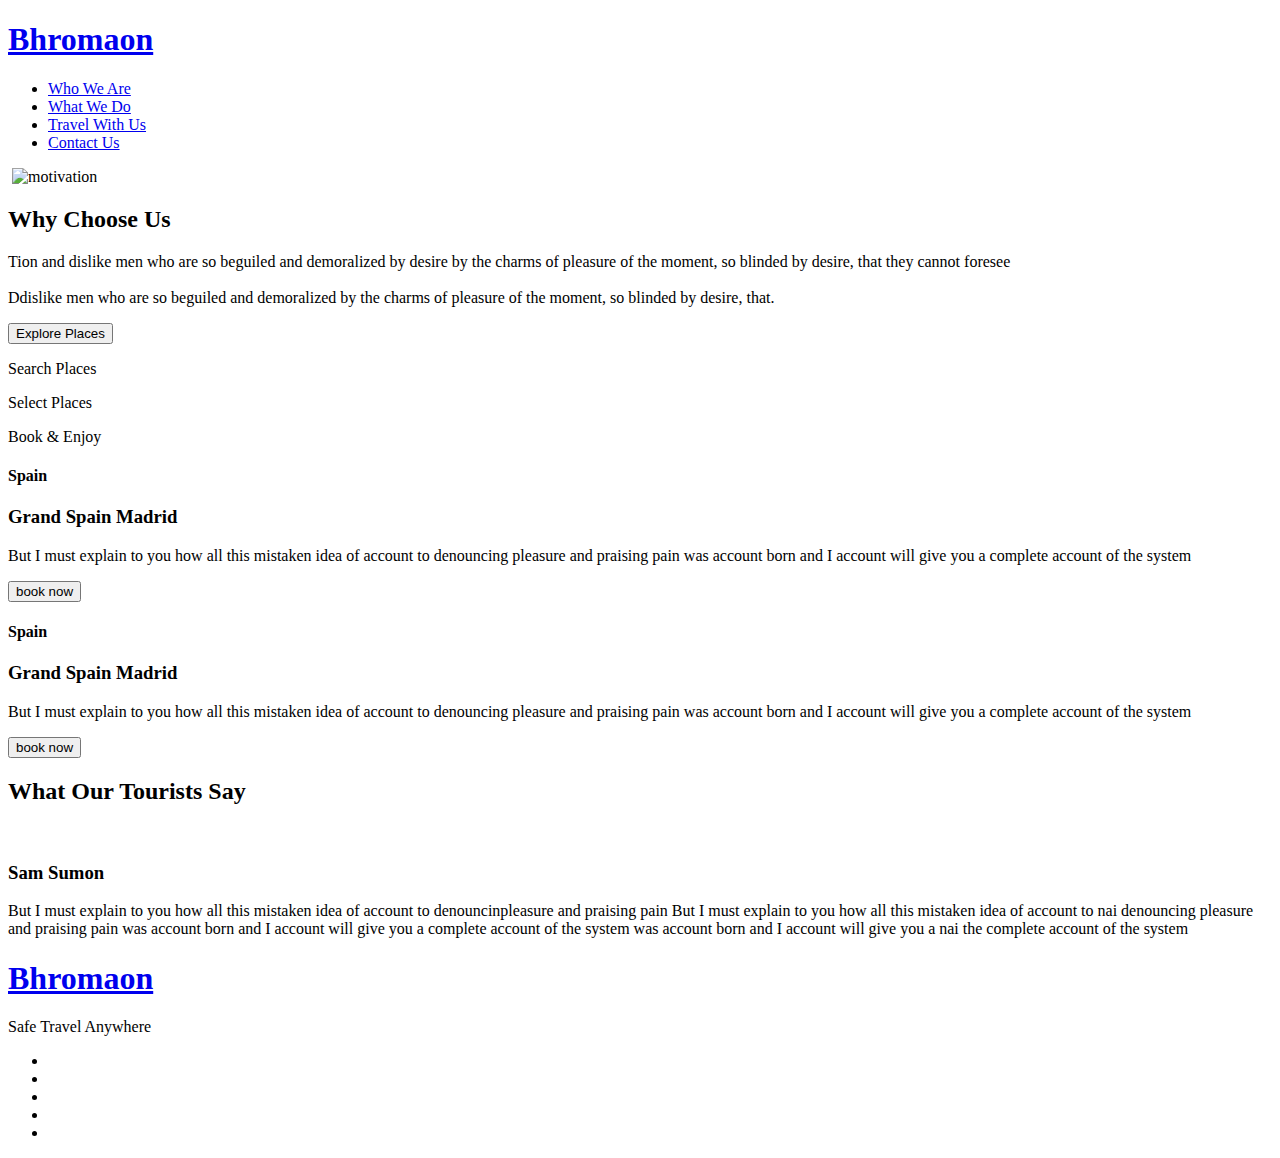
==== page/page-main.html @ d35ee617 "add html pages" ====
<!DOCTYPE html>
<html lang="en">

<head>
	<meta charset="UTF-8">
	<meta http-equiv="X-UA-Compatible" content="IE=edge">
	<meta name="viewport" content="width=device-width, initial-scale=1.0">
	<link rel="stylesheet" href="../css/style.css">
	<link rel="stylesheet" href="../css/fonticon.css">
	<title>bhromaon-main</title>
</head>

<body>
	<main id="scroll-down" class="main">
		<section class="main-header">
			<nav class="mobile-menu">
				<div class="mobile-menu__logo logo">
					<h1 class="logo__title logo__title--size"><a href="#">Bhromaon</a> </h1>
				</div>
				<input type="checkbox" id="checkbox" class="mobile-menu__checkbox" hidden>
				<label for="checkbox" class="mobile-menu__btn">
					<div class="mobile-menu__icon">
						<span></span>
					</div>
				</label>
				<div class="mobile-menu__container">
					<ul class="mobile-menu__list">
						<li class="mobile-menu__item"><a href="#" class="mobile-menu__link">Who We Are</a></li>
						<li class="mobile-menu__item"><a href="#" class="mobile-menu__link">What We Do</a></li>
						<li class="mobile-menu__item"><a href="#" class="mobile-menu__link">Travel With Us</a></li>
						<li class="mobile-menu__item"><a href="#" class="mobile-menu__link">Contact Us</a></li>
					</ul>
				</div>
			</nav>

		</section>
		<section class="motivation">
			<div class="container">
				<div class="motivation__column">
					<div class="motivation__block-img">
						<!-- <div class=" motivation__img motivation__img--flex"> -->
						<picture class=" motivation__picture motivation__picture--flex">
							<img srcset="../assets/images/motivation/motivation-1-258w.png" media="(min-width: 328px)">

							<source srcset="../assets/images/motivation/motivation-1-350w.png" media="(min-width: 768px)">
						</picture>
						<!-- </div> -->
						<picture class=" motivation__picture motivation__picture--flex">
							<img
								srcset="../assets/images/motivation/motivation-2-258w.png 258w, ../assets/images/motivation/motivation-2-350w.png 350w"
								sizes="(min-width: 320px) 258px, (min-width: 768px) 328px"
								src="/assets/images/motivation/motivation-2-258w.png" alt="motivation">
						</picture>
					</div>

					<div class="motivation__content">
						<h2 class="motivation__title">Why Choose Us</h2>
						<p class="motivation__text">
							Tion and dislike men who are so beguiled and demoralized by desire by the charms of pleasure of the
							moment, so blinded by desire, that they cannot foresee
							<br>
							<br>
							Ddislike men who are so beguiled and demoralized by the charms of pleasure of the moment, so
							blinded
							by desire, that.
						</p>
					</div>
					<button class="motivation__btn btn">Explore Places </button>
				</div>
			</div>
		</section>

		<section class="step">
			<form class="step__form" action="#">
				<div class="step__column">
					<div class="step__item">
						<input type="search" id="search-places" hidden>
						<label for="step-search" class="step-search  _icon-search">
							<p class="step-search__text">Search Places</p>
						</label>
					</div>

					<div class="step__item">
						<input type="search" id="select-places" hidden>
						<label for="select-places" class="step__select _icon-check-circle">
							<p class="step-select__text">Select Places</p>
						</label>
					</div>

					<div class="step__item">
						<input type="search" id="enjoy" hidden>
						<label for="enjoy" class="step__enjoy _icon-thumbs-up">
							<p class="step-enjoy__text">Book & Enjoy</p>
						</label>
					</div>
				</div>
			</form>
		</section>

		<section class="book-now">
			<div class="book-now__box box box--bg1">
				<div class="container">
					<div class="box-card">
						<h4 class="box-card__subtitle">Spain</h4>
						<h3 class="box-card__title">Grand Spain Madrid</h3>
						<p class="box-card__text">But I must explain to you how all this mistaken idea of account to
							denouncing pleasure and praising pain was account born and I account will give you a complete
							account of the system</p>
						<button class="box-card__btn btn">book now</button>
					</div>
				</div>
			</div>
			<div class="book-now__box box box--bg2">
				<div class="container">
					<div class="box-card">
						<h4 class="box-card__subtitle">Spain</h4>
						<h3 class="box-card__title">Grand Spain Madrid</h3>
						<p class="box-card__text">But I must explain to you how all this mistaken idea of account to
							denouncing pleasure and praising pain was account born and I account will give you a complete
							account of the system</p>
						<button class="box-card__btn btn">book now</button>
					</div>
				</div>
			</div>

		</section>

		<section class="rewiew">
			<div class="container">
				<div class="rewiew__column">
					<h2 class="rewiew__title">What Our Tourists Say</h2>
					<div class="rewiew__picture">
						<img src="../assets/images/Review-Photo.png" alt="">
					</div>
					<div class="wrapper">
						<div class="rewiew__content">
							<h3 class="rewiew__name">Sam Sumon</h3>
							<p class="_icon-quote-left rewiew__text">
								But I must explain to you how all this mistaken idea of account to denouncinpleasure and
								praising
								pain
								But I must explain to you how all this mistaken idea of account to nai denouncing pleasure and
								praising
								pain was account born and I account will give you a complete account of the system was account
								born
								and I
								account will give you a nai the complete account of the system
							</p>
						</div>
					</div>
				</div>
			</div>
		</section>
	</main>

	<footer class="footer">
		<div class="footer__column">
			<div class="footer__logo logo">
				<h1 class="logo__title--size"><a href="#">Bhromaon</a> </h1>
				<p class="footer__slogan">Safe Travel Anywhere</p>
			</div>
			<div class="footer__social social">
				<ul class="social__list">
					<li class="social__item">
						<a class="_icon-facebook-f" href=""></a>
					</li>
					<li class="social__item">
						<a class="_icon-twitter" href=""></a>
					</li>
					<li class="social__item">
						<a class="_icon-linkedin" href=""></a>
					</li>
					<li class="social__item">
						<a class="_icon-youtube" href=""></a>
					</li>
					<li class="social__item">
						<a class="_icon-pinterest" href=""></a>
					</li>
				</ul>
			</div>
		</div>
	</footer>

</body>

</html>
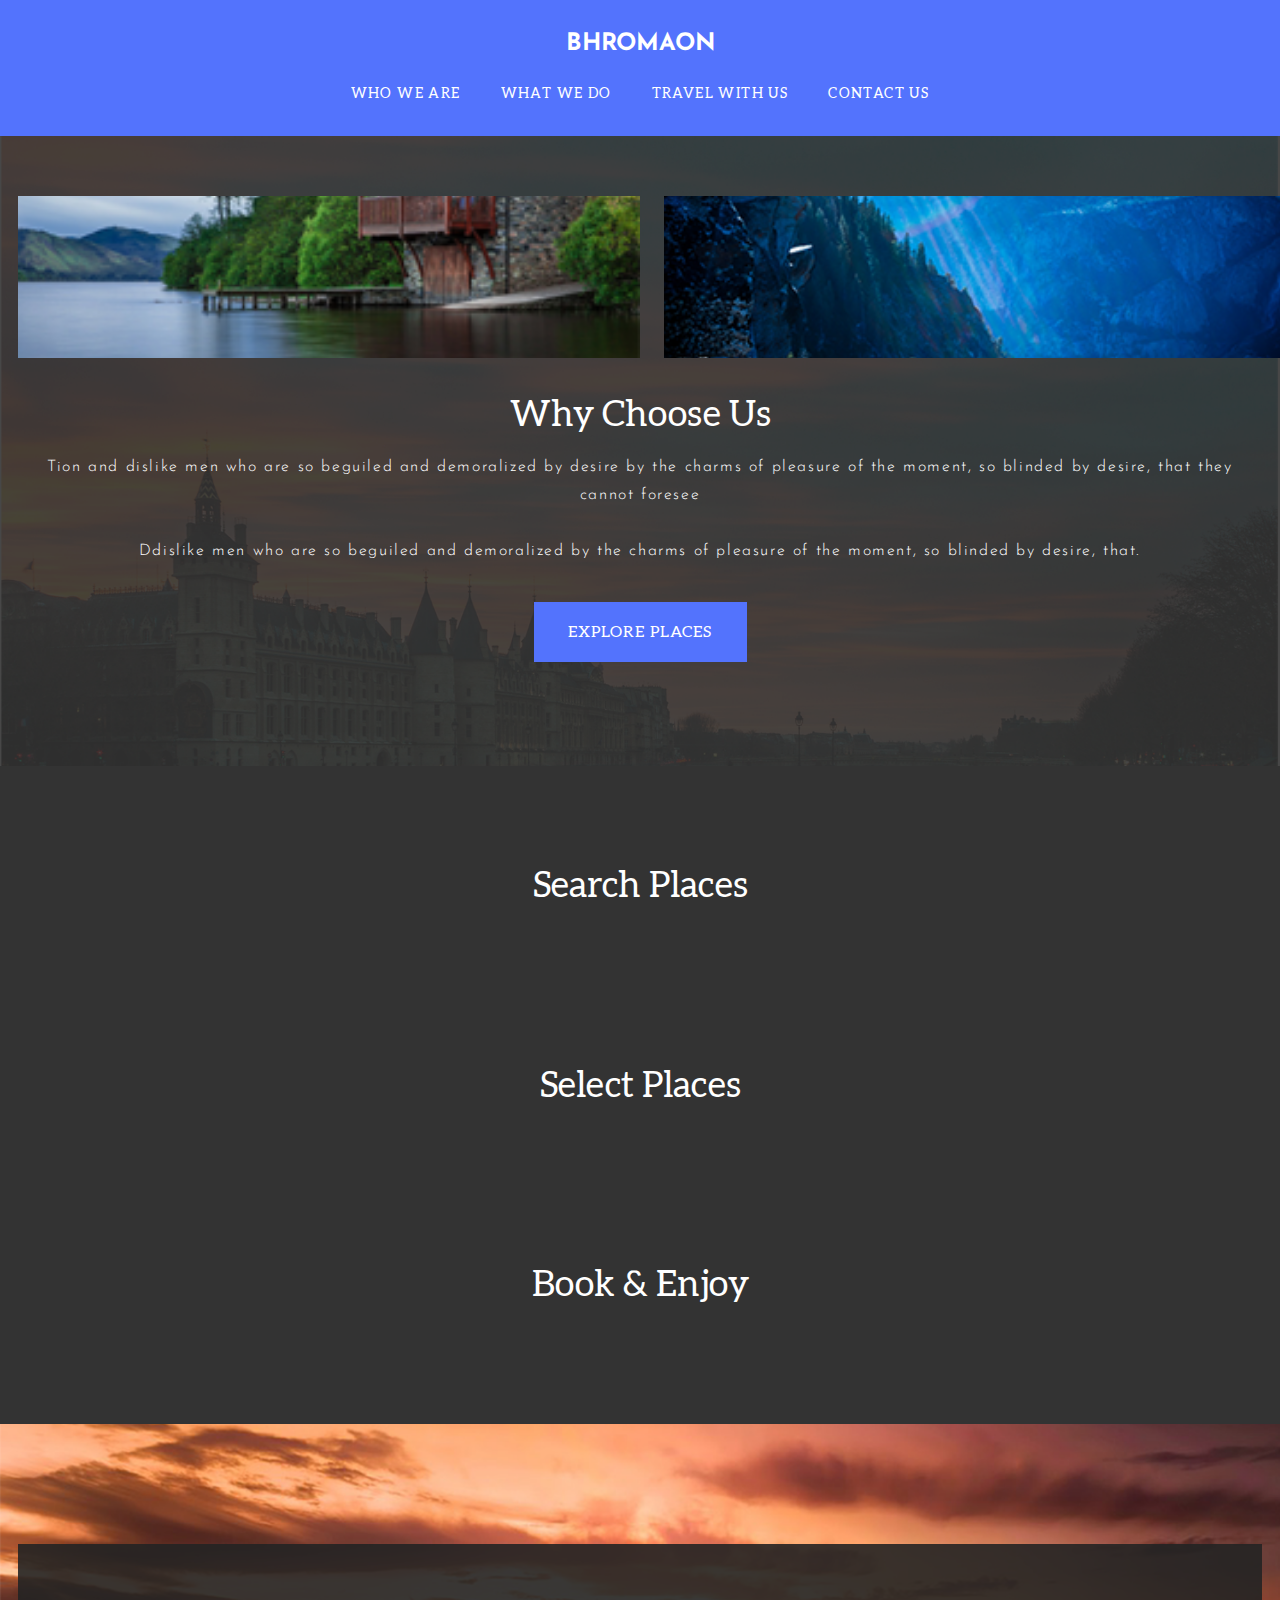
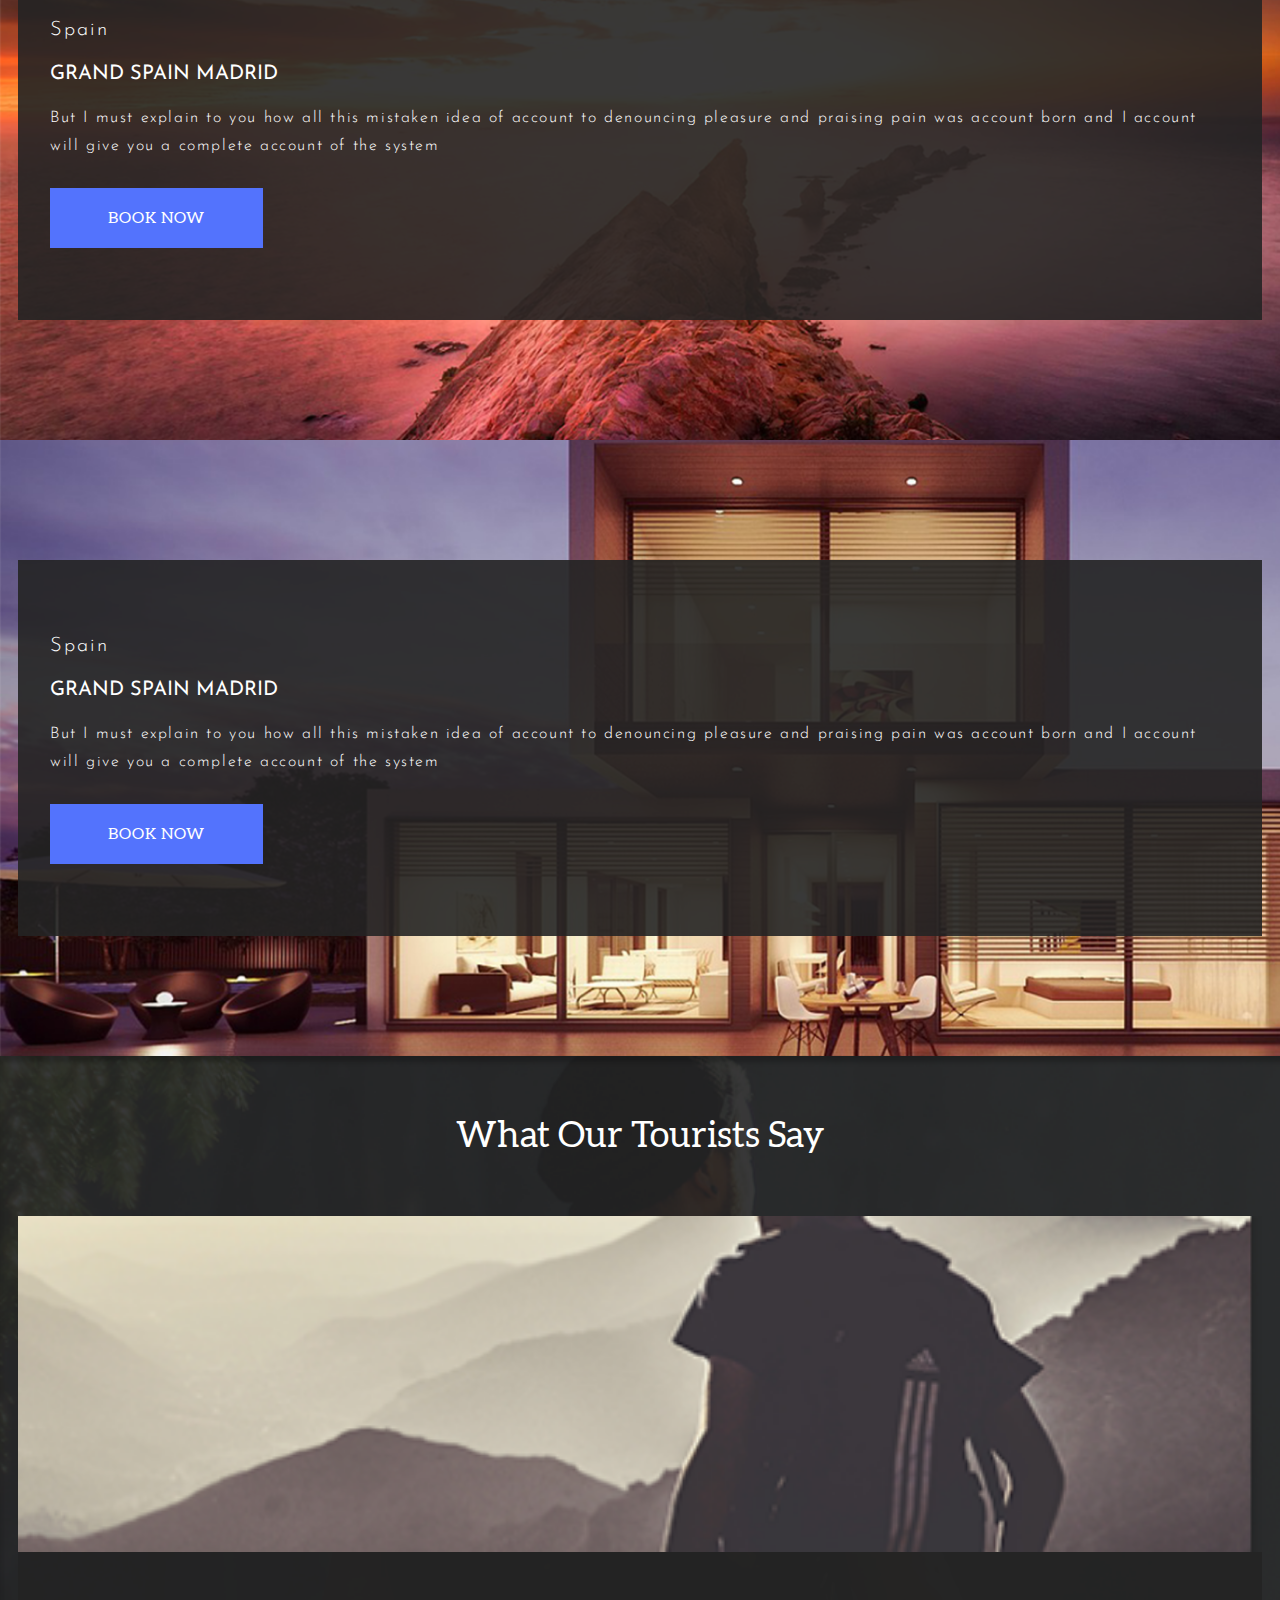
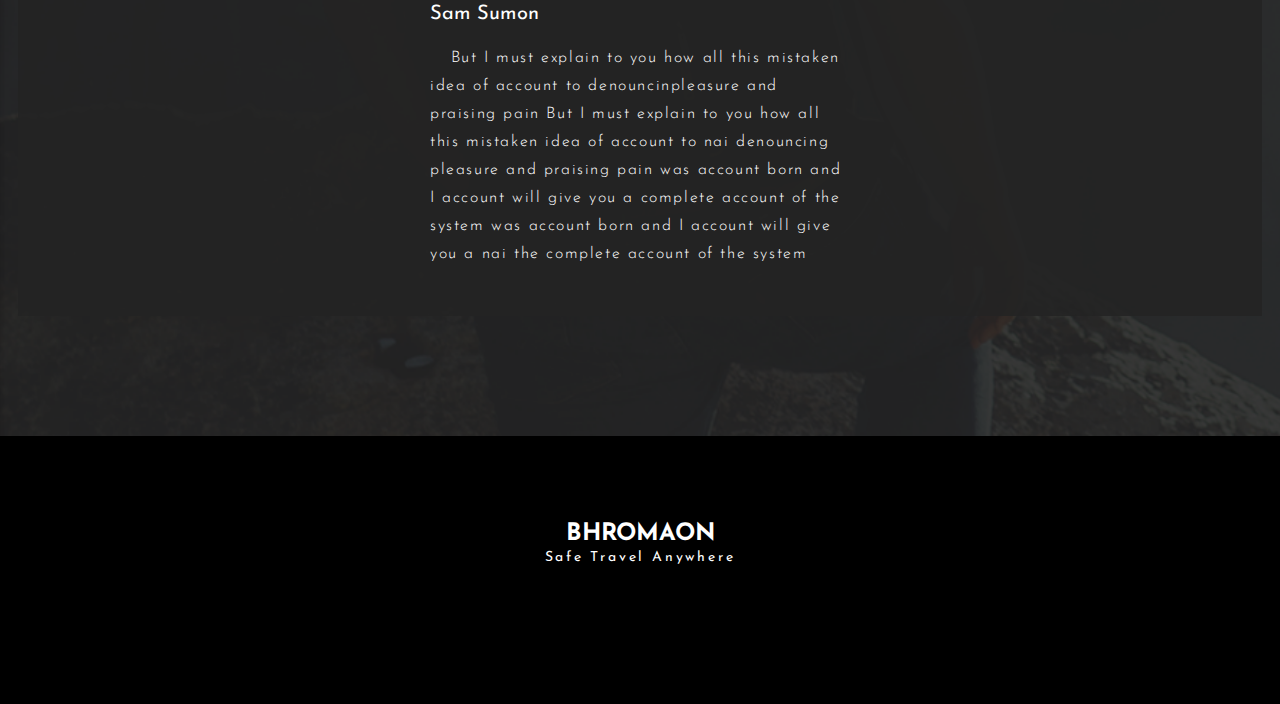
==== commit cdfad113: "add url f-f icons" ====
--- a/page/page-main.html
+++ b/page/page-main.html
@@ -162,19 +162,19 @@
 			<div class="footer__social social">
 				<ul class="social__list">
 					<li class="social__item">
-						<a class="_icon-facebook-f" href=""></a>
+						<a class="_icon-facebook-f" href="#"></a>
 					</li>
 					<li class="social__item">
-						<a class="_icon-twitter" href=""></a>
+						<a class="_icon-twitter" href="#"></a>
 					</li>
 					<li class="social__item">
-						<a class="_icon-linkedin" href=""></a>
+						<a class="_icon-linkedin" href="#"></a>
 					</li>
 					<li class="social__item">
-						<a class="_icon-youtube" href=""></a>
+						<a class="_icon-youtube" href="#"></a>
 					</li>
 					<li class="social__item">
-						<a class="_icon-pinterest" href=""></a>
+						<a class="_icon-pinterest" href="#"></a>
 					</li>
 				</ul>
 			</div>
--- a/css/style.css
+++ b/css/style.css
@@ -0,0 +1,631 @@
+@font-face {
+  font-family: "Aleo-Regular";
+  src: url(../assets/fonts/AnyConv.com__Aleo-Regular.woff);
+}
+@font-face {
+  font-family: "JosefinSans-Bold";
+  src: url(../assets/fonts/AnyConv.com__JosefinSans-Bold.woff);
+}
+@font-face {
+  font-family: "JosefinSans-Light";
+  src: url(../assets/fonts/AnyConv.com__JosefinSans-Light.woff);
+}
+@font-face {
+  font-family: "JosefinSans-Regular";
+  src: url(../assets/fonts/AnyConv.com__JosefinSans-Regular.woff);
+}
+@font-face {
+  font-family: "icons";
+  src: url(../assets/fonts/);
+}
+/*Reset*/
+* {
+  padding: 0;
+  margin: 0;
+}
+
+*,
+*:before,
+*:after {
+  box-sizing: border-box;
+}
+
+:focus,
+:active {
+  outline: none;
+}
+
+a:focus,
+a:active {
+  outline: none;
+}
+
+html,
+body {
+  height: 100%;
+  width: 100%;
+  font-size: 100%;
+  line-height: 1;
+  font-size: 16px;
+  -ms-text-size-adjust: 100%;
+  -moz-text-size-adjust: 100%;
+  -webkit-text-size-adjust: 100%;
+}
+
+input,
+button,
+textarea {
+  font-family: inherit;
+}
+
+input::-ms-clear {
+  display: none;
+}
+
+button {
+  cursor: pointer;
+}
+
+button::-moz-focus-inner {
+  padding: 0;
+  border: 0;
+}
+
+a,
+a:visited {
+  text-decoration: none;
+}
+
+a:hover {
+  text-decoration: none;
+}
+
+ul li {
+  list-style: none;
+}
+
+img {
+  vertical-align: top;
+}
+
+h1,
+h2,
+h3,
+h4,
+h5,
+h6 {
+  font-size: inherit;
+  font-weight: inherit;
+}
+
+/*--------------------*/
+:root {
+  --color-accent-light: #7c96fb;
+  --color-accent: #5373FD;
+  --color-accent-darker: #486BFE;
+  --color-white: #FFFFFF;
+  --color-black:#000000 ;
+  --color-dark-grey: #333333;
+  --color-text-grey: #999999;
+  --color-red: #FF6363;
+  --color-blue: #00A2FF;
+  --font-ar: "Aleo-Regular", sans-serif;
+  --font-jb: "JosefinSans-Bold", sans-serif;
+  --font-jl: "JosefinSans-Light", sans-serif;
+  --font-jr: "JosefinSans-Regular", sans-serif;
+  --font-ic: "icons";
+}
+
+.btn {
+  background-color: var(--color-accent);
+  color: var(--color-white);
+  font-family: var(--font-ar);
+  font-size: 16px;
+  line-height: 20px;
+  text-align: center;
+  letter-spacing: 0.07em;
+  text-transform: uppercase;
+  outline: none;
+  border: none;
+  transition: 1s;
+  height: 60px;
+}
+.btn:hover {
+  background-color: var(--color-accent-darker);
+}
+
+body {
+  color: var(--color-white);
+}
+
+h1 {
+  font-family: var(--font-jb);
+  font-size: 48px;
+  line-height: 52px;
+  text-transform: uppercase;
+}
+
+h2 {
+  font-family: var(--font-ar);
+  font-size: 36px;
+  line-height: 40px;
+  text-align: center;
+  text-transform: capitalize;
+}
+
+h3 {
+  font-family: var(--font-jr);
+}
+
+h3,
+h4 {
+  font-size: 20px;
+  line-height: 28px;
+}
+
+a {
+  color: var(--color-white);
+  cursor: pointer;
+}
+
+.container {
+  min-width: 320px;
+  min-height: 100%;
+  padding: 0 18px;
+}
+
+.header {
+  top: 0;
+  right: 0;
+  left: 0;
+  position: fixed;
+  z-index: 999;
+  min-width: 320px;
+  height: 100vh;
+  background: url(../assets/images/HeaderBackground.png) 0 0/cover no-repeat;
+  padding: 34.22vh 18px 13.92vh;
+}
+.header__column {
+  width: 100%;
+  height: 100%;
+  display: flex;
+  flex-direction: column;
+  justify-content: center;
+  text-align: center;
+  align-items: center;
+}
+.header__slogan {
+  margin: 8px;
+  font-size: 22px;
+  line-height: 28px;
+  letter-spacing: 0.31em;
+}
+.header__search {
+  display: block;
+  display: flex;
+  justify-content: space-between;
+  padding: 3px;
+  width: 93.75vw;
+  height: 60px;
+  margin-top: 5.57vh;
+  background-color: var(--color-white);
+}
+.header__search input {
+  width: 70%;
+  height: 100%;
+  outline: none;
+  font-family: var(--font-jr);
+  font-size: 14px;
+  line-height: 20px;
+  letter-spacing: 0.2em;
+  border: none;
+  padding: 3px;
+}
+.header__scroll {
+  width: 102px;
+  min-height: 40px;
+  margin-top: 24.47vh;
+  position: relative;
+}
+.header__scroll::after {
+  content: url(../assets/images/icons/chevron-down.svg);
+  position: absolute;
+  bottom: 0;
+  right: 50%;
+}
+
+.search__btn {
+  width: 139px;
+  height: 52px;
+  font-size: 14px;
+  line-height: 20px;
+  letter-spacing: 0.1em;
+  text-transform: uppercase;
+}
+
+.main {
+  min-width: 100%;
+  min-height: 100%;
+}
+
+.main-header {
+  padding: 0 18px;
+  position: relative;
+  z-index: 999;
+  max-width: 100%;
+  min-width: 100%;
+  height: 84px;
+  background-color: var(--color-accent);
+}
+.main-header__logo {
+  width: 100%;
+  height: 84px;
+  background-color: var(--color-accent);
+}
+
+.logo__title {
+  padding-top: 30px;
+  width: 100%;
+  height: 70%;
+  position: absolute;
+  text-align: center;
+  top: 0;
+  left: 0;
+  z-index: 3;
+  background-color: var(--color-accent);
+}
+.logo__title--size {
+  font-size: 24px;
+  line-height: 28px;
+}
+
+.mobile-menu {
+  width: 100%;
+  position: relative;
+  z-index: 9;
+  min-width: 100%;
+  height: 84px;
+}
+.mobile-menu__btn {
+  display: block;
+  position: absolute;
+  top: 30px;
+  right: 0;
+  z-index: 9;
+  width: 35px;
+  height: 30px;
+  cursor: pointer;
+  transition: 0.4s;
+}
+.mobile-menu__icon {
+  width: 100%;
+  height: 100%;
+  position: relative;
+}
+.mobile-menu__icon span {
+  display: block;
+  position: relative;
+  background: rgb(255, 255, 255);
+  width: 90%;
+  height: 4px;
+  transition: 0.4s;
+}
+.mobile-menu__icon span::after, .mobile-menu__icon span::before {
+  content: "";
+  display: block;
+  position: absolute;
+  background: rgb(255, 255, 255);
+  width: 100%;
+  height: 4px;
+  transition: 0.4s;
+}
+.mobile-menu__icon span::after {
+  top: 8px;
+}
+.mobile-menu__icon span::before {
+  top: -8px;
+}
+.mobile-menu__container {
+  position: absolute;
+  top: -384px;
+  left: 0;
+  right: 0;
+  height: 300px;
+  text-align: center;
+  display: flex;
+  align-items: center;
+  justify-content: center;
+  z-index: 1;
+  background-color: var(--color-accent);
+  transition: 1s;
+}
+.mobile-menu__list {
+  width: auto;
+  height: auto;
+  display: flex;
+  flex-direction: column;
+  gap: 24px;
+  letter-spacing: 0.1em;
+  font-family: var(--font-ar);
+  text-transform: uppercase;
+  font-size: 14px;
+  line-height: 20px;
+}
+.mobile-menu__checkbox:checked ~ .mobile-menu__container {
+  top: 0;
+}
+.mobile-menu__checkbox:checked ~ .mobile-menu__btn .mobile-menu__icon span {
+  background: transparent;
+}
+.mobile-menu__checkbox:checked ~ .mobile-menu__btn .mobile-menu__icon span::before, .mobile-menu__checkbox:checked ~ .mobile-menu__btn .mobile-menu__icon span::after {
+  top: 0;
+}
+.mobile-menu__checkbox:checked ~ .mobile-menu__btn .mobile-menu__icon span::after {
+  transform: rotate(-45deg);
+}
+.mobile-menu__checkbox:checked ~ .mobile-menu__btn .mobile-menu__icon span::before {
+  transform: rotate(45deg);
+}
+
+@media (min-width: 760px) {
+  .main-header {
+    min-width: 100%;
+    height: 136px;
+  }
+  .mobile-menu {
+    z-index: 0;
+  }
+  .mobile-menu__container {
+    height: 136px;
+    top: 0;
+    display: block;
+  }
+  .mobile-menu__logo {
+    top: 32px;
+    z-index: 999;
+  }
+  .mobile-menu__btn {
+    display: none;
+  }
+  .mobile-menu__list {
+    margin-top: 84px;
+    display: flex;
+    flex-direction: row;
+    justify-content: center;
+    gap: 40px;
+  }
+}
+.motivation {
+  min-width: 320px;
+  min-height: 630px;
+  background: url(../assets/images/WhyBackground.png) 0 0/cover no-repeat;
+}
+.motivation__column {
+  min-width: 100%;
+  min-height: 100%;
+  height: 630px;
+  display: flex;
+  flex-direction: column;
+  align-items: center;
+  gap: 37px;
+}
+.motivation__block-img {
+  margin-top: 60px;
+  min-width: 100%;
+  height: 162px;
+  display: flex;
+  gap: 24px;
+}
+.motivation__picture {
+  min-width: auto;
+  min-height: 100%;
+}
+.motivation__picture img {
+  -o-object-fit: cover;
+     object-fit: cover;
+  min-width: 100%;
+  min-height: 100%;
+  width: 100%;
+  height: 162px;
+}
+.motivation__picture--flex {
+  width: 100%;
+  height: 100%;
+  flex: 1 0 50%;
+}
+.motivation__content {
+  text-align: center;
+}
+.motivation__text {
+  font-family: var(--font-jl);
+  margin-top: 18px;
+  font-size: 16px;
+  line-height: 28px;
+  letter-spacing: 0.1em;
+}
+.motivation__btn {
+  width: 213px;
+}
+
+.step {
+  width: 100%;
+  height: 658px;
+  background-color: var(--color-dark-grey);
+}
+.step__form {
+  width: 100%;
+  height: 100%;
+}
+.step__column {
+  width: 100%;
+  height: 100%;
+  display: flex;
+  flex-direction: column;
+  justify-content: space-evenly;
+}
+.step__item {
+  height: 139px;
+  text-align: center;
+  font-family: var(--font-ar);
+  font-size: 36px;
+  line-height: 40px;
+  text-transform: capitalize;
+}
+.step__item ._icon-search {
+  color: var(--color-accent);
+}
+.step__item ._icon-check-circle {
+  color: var(--color-red);
+}
+.step__item ._icon-thumbs-up {
+  color: var(--color-blue);
+}
+.step__item p {
+  color: var(--color-white);
+}
+
+._icon-search {
+  color: var(--color-accent);
+}
+
+.book-now {
+  min-width: 100%;
+  min-height: 100%;
+}
+.book-now__box {
+  min-width: 100%;
+  height: 616px;
+  padding: 120px 0;
+}
+
+.box {
+  width: 320px;
+}
+
+.box--bg1 {
+  background: url(../assets/images/book-now-spain.png) 0 0/cover no-repeat;
+}
+
+.box--bg2 {
+  background: url(../assets/images/book-now-2.png) 0 0/cover no-repeat;
+}
+
+.box-card {
+  display: flex;
+  flex-direction: column;
+  justify-content: center;
+  gap: 16px;
+  padding: 0 32px;
+  width: 320px;
+  min-height: 376px;
+  min-width: 100%;
+  font-family: var(--font-jl);
+  background: rgba(35, 35, 35, 0.9);
+}
+.box-card__subtitle {
+  font-size: 20px;
+  line-height: 28px;
+  letter-spacing: 0.1em;
+}
+.box-card__title {
+  text-transform: uppercase;
+}
+.box-card__text {
+  font-size: 16px;
+  line-height: 28px;
+  letter-spacing: 0.1em;
+}
+.box-card__btn {
+  margin-top: 12px;
+  width: 213px;
+}
+
+.rewiew {
+  width: 320px;
+  min-width: 100%;
+  min-height: 100%;
+  background: url(../assets/images/Review-BG.png) 0 0/cover no-repeat;
+  padding: 0 0 120px 0;
+}
+.rewiew__column {
+  display: flex;
+  flex-direction: column;
+}
+.rewiew__title {
+  margin-top: 60px;
+}
+.rewiew__picture {
+  min-width: auto;
+  min-height: 100%;
+  margin-top: 60px;
+}
+.rewiew__picture img {
+  -o-object-fit: cover;
+     object-fit: cover;
+  min-width: 100%;
+  min-height: 100%;
+  width: 100%;
+  height: 336px;
+}
+.rewiew__content {
+  margin: 48px auto;
+  width: 420px;
+  height: auto;
+}
+.rewiew__text {
+  margin-top: 16px;
+  font-family: var(--font-jl);
+  font-size: 16px;
+  line-height: 28px;
+  letter-spacing: 0.1em;
+}
+
+.wrapper {
+  height: 364px;
+  min-width: 100%;
+  min-height: 100%;
+  background: rgba(35, 35, 35, 0.9);
+}
+
+._icon-quote-left::before {
+  color: var(--color-accent);
+  position: relative;
+  bottom: 4px;
+}
+
+.footer {
+  position: relative;
+  height: 268px;
+  min-width: 100%;
+  background-color: var(--color-black);
+}
+.footer__column {
+  height: 100%;
+  display: flex;
+  flex-direction: column;
+  align-items: center;
+  justify-content: center;
+  gap: 20px;
+  text-align: center;
+}
+.footer__slogan {
+  font-family: var(--font-jr);
+  font-size: 14px;
+  line-height: 20px;
+  letter-spacing: 0.2em;
+  text-align: center;
+}
+
+.social__list {
+  display: flex;
+  gap: 32px;
+}
+.social__item {
+  font-size: 32px;
+}
+.social__item a {
+  transition: 0.7s;
+}
+.social__item :hover {
+  color: var(--color-accent);
+}/*# sourceMappingURL=style.css.map */--- a/css/fonticon.css
+++ b/css/fonticon.css
@@ -0,0 +1,67 @@
+@font-face {
+	font-family: 'icons';
+	src: url('fonts/icons.eot?tozk9u');
+	src: url('fonts/icons.eot?tozk9u#iefix') format('embedded-opentype'),
+		url('fonts/icons.ttf?tozk9u') format('truetype'),
+		url('fonts/icons.woff?tozk9u') format('woff'),
+		url('fonts/icons.svg?tozk9u#icons') format('svg');
+	font-weight: normal;
+	font-style: normal;
+	font-display: block;
+}
+
+[class^="_icon-"]::before,
+[class*=" _icon-"]::before {
+	/* use !important to prevent issues with browser extensions that change fonts */
+	font-family: 'icons' !important;
+	speak-as: never;
+	font-style: normal;
+	font-weight: normal;
+	font-variant: normal;
+	text-transform: none;
+	line-height: 1;
+
+	/* Better Font Rendering =========== */
+	-webkit-font-smoothing: antialiased;
+	-moz-osx-font-smoothing: grayscale;
+}
+
+._icon-linkedin:before {
+	content: "\e900";
+}
+
+._icon-pinterest:before {
+	content: "\e901";
+}
+
+._icon-twitter:before {
+	content: "\e902";
+}
+
+._icon-youtube:before {
+	content: "\e903";
+}
+
+._icon-facebook-f:before {
+	content: "\e904";
+}
+
+._icon-quote-left:before {
+	content: "\e905";
+}
+
+._icon-chevron-down:before {
+	content: "\e906";
+}
+
+._icon-thumbs-up:before {
+	content: "\e907";
+}
+
+._icon-check-circle:before {
+	content: "\e908";
+}
+
+._icon-search:before {
+	content: "\e909";
+}